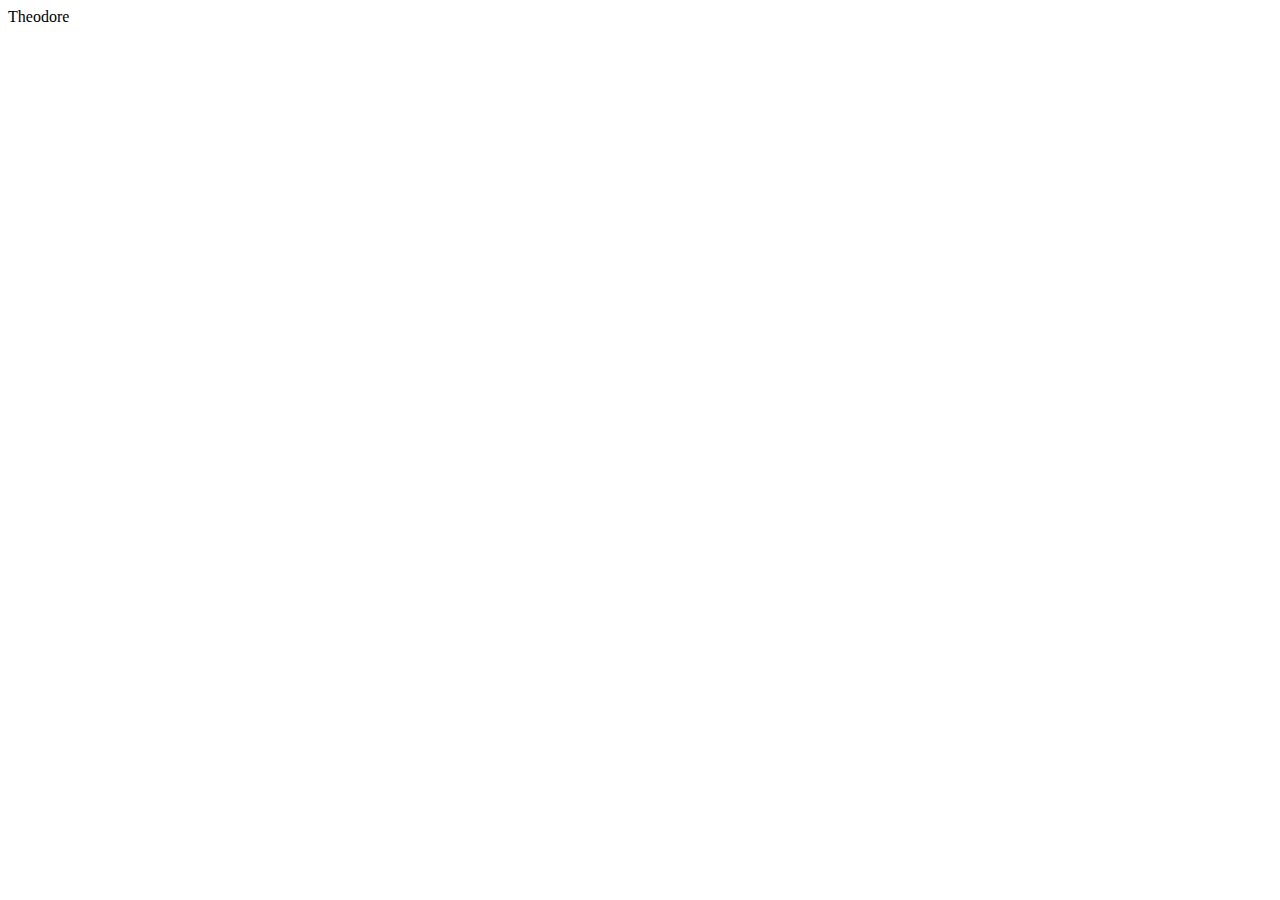
==== index.html @ 4a0b7786 "In-progress" ====
<!DOCTYPE html>
<html lang="en">
<head>
    <meta charset="UTF-8">
    <meta name="viewport" content="width=device-width, initial-scale=1.0">
    <link rel="stylesheet" href="style.css">
    <title>Document</title>
</head>
<body>
    <div>Theodore</div>
</body>
</html>
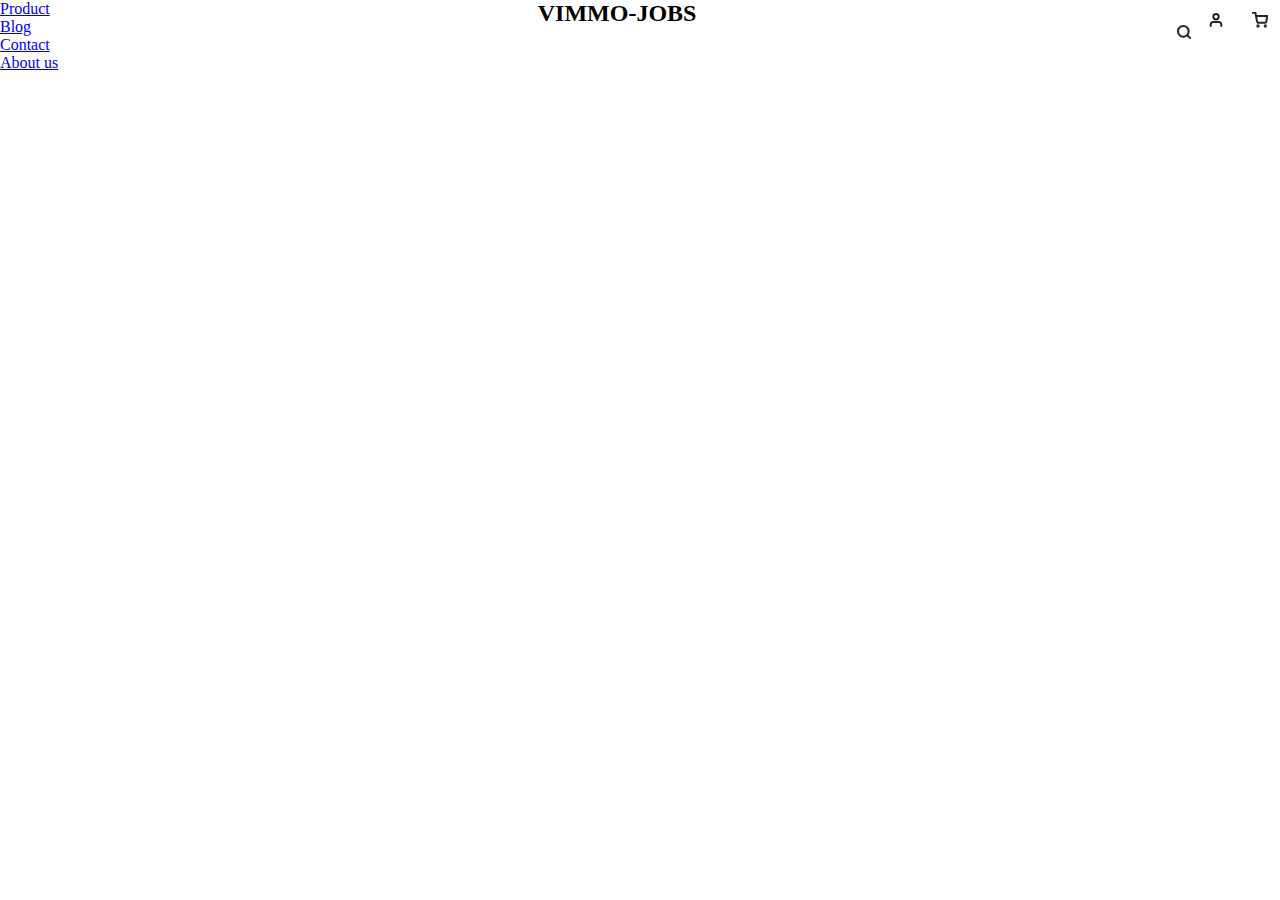
==== commit 604eaf68: "changes" ====
--- a/index.html
+++ b/index.html
@@ -7,6 +7,19 @@
     <title>Document</title>
 </head>
 <body>
-    <div>Theodore</div>
+    <nav>
+        <ul>
+            <li><a href="Product.html">Product</a></li>
+            <li><a href="Blog.html">Blog</a></li>
+            <li><a href="contact.html">Contact</a></li>
+            <li><a href="About us.html">About us</a></li>
+        </ul>
+        <h2>VIMMO-JOBS</h2>
+        <div class="icons">
+            <img src="/assets/MagnifyingGlass.svg" alt="">
+            <img src="/assets/Frame 2.svg" alt="">
+            <img src="/assets/Frame 3.svg" alt="">
+        </div>
+    </nav>
 </body>
 </html>--- a/style.css
+++ b/style.css
@@ -0,0 +1,10 @@
+
+*{
+    margin: 0;
+    padding: 0;
+    
+}
+nav{
+    display:flex;
+    justify-content: space-between;
+}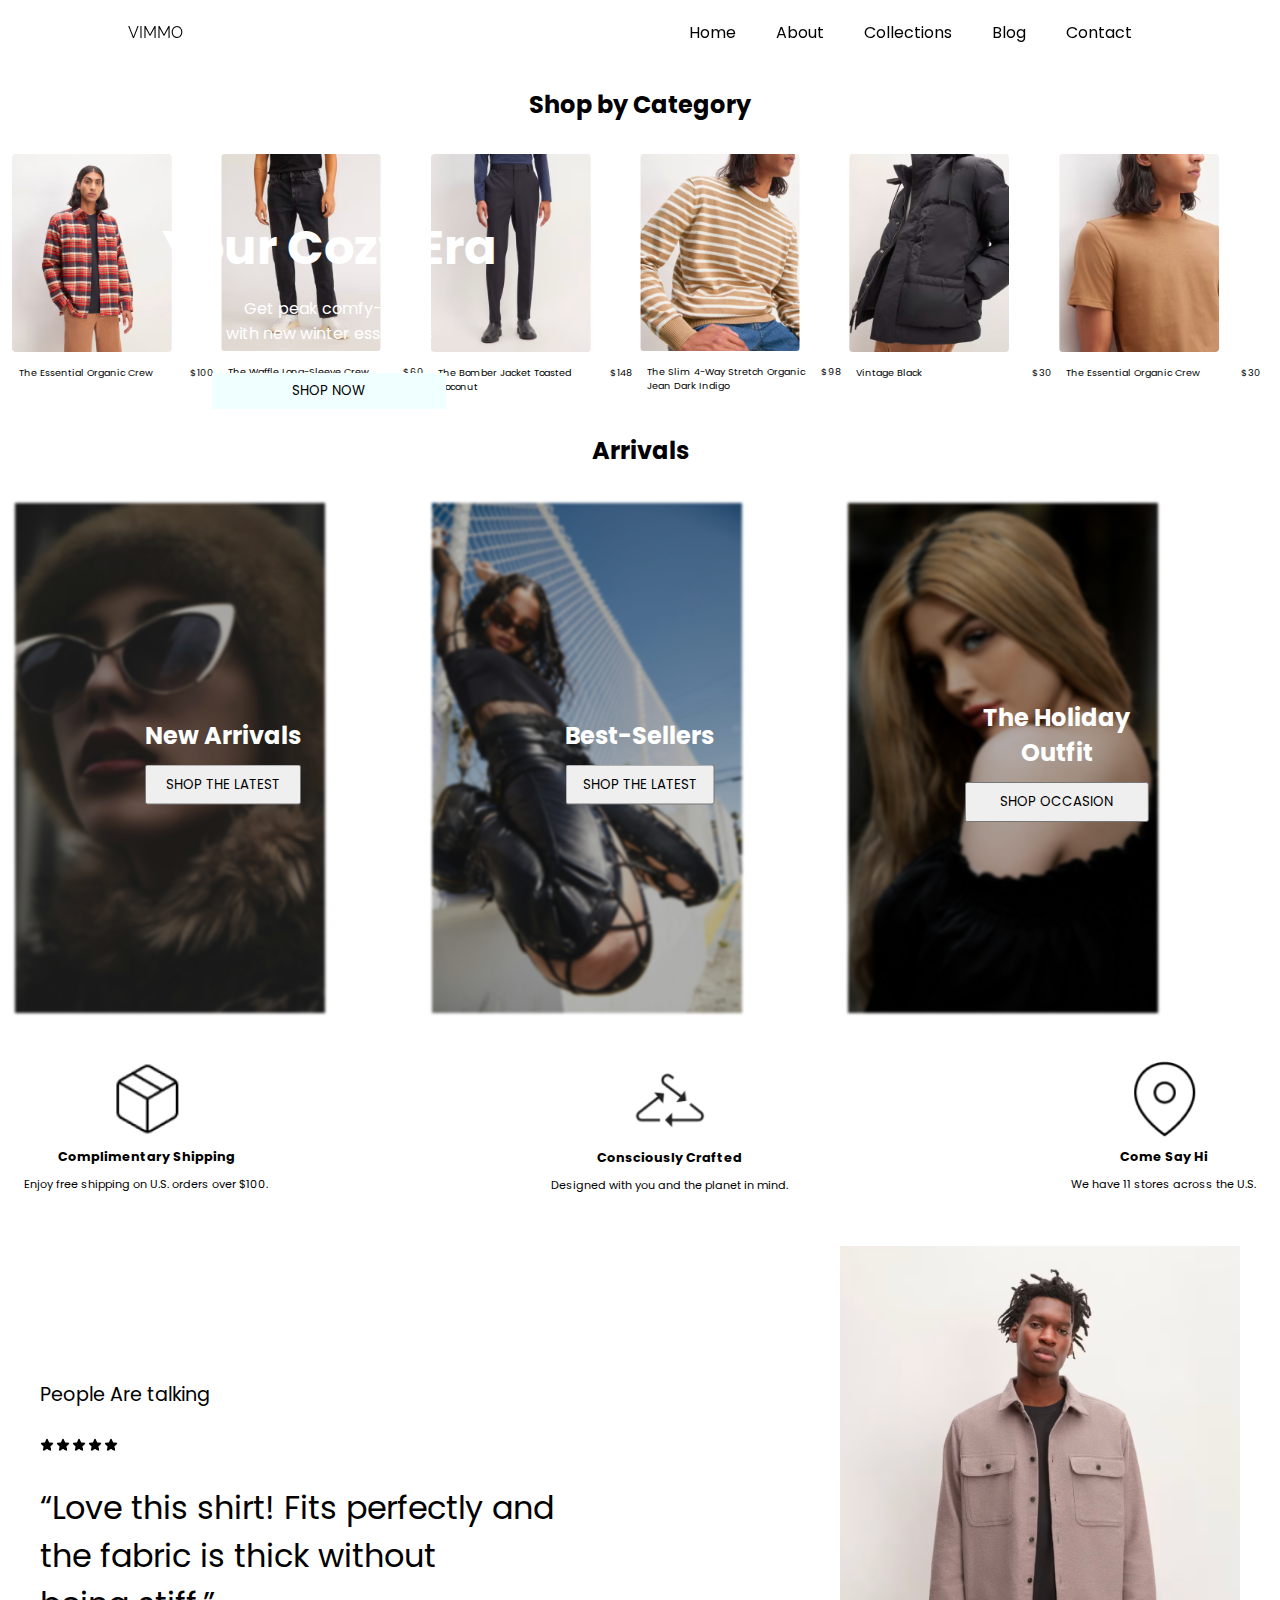
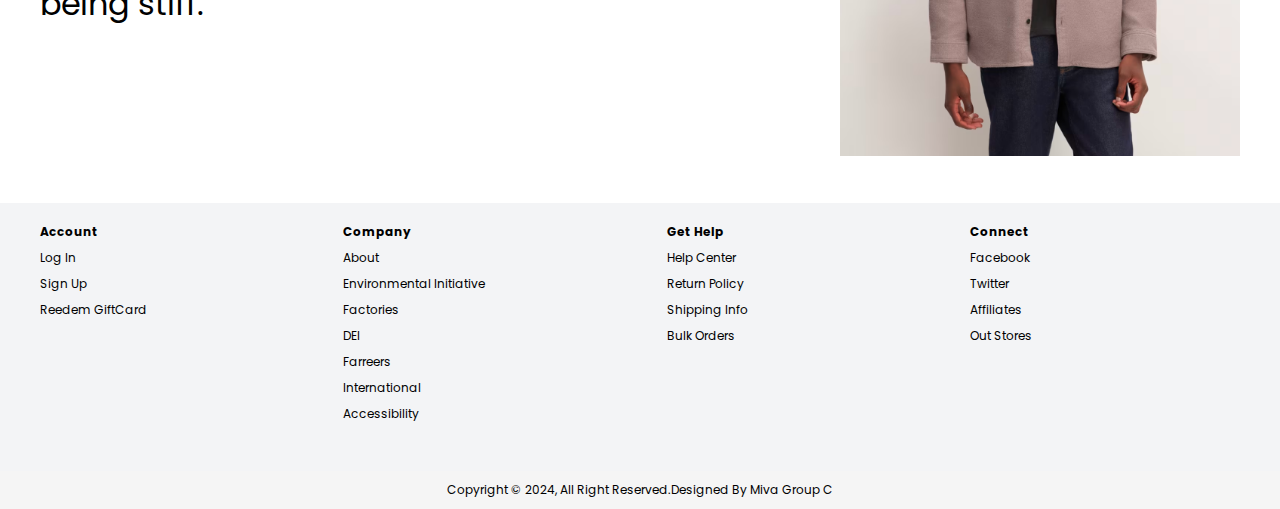
==== commit d1d79d78: "Updated-tasks" ====
--- a/index.html
+++ b/index.html
@@ -1,25 +1,202 @@
 <!DOCTYPE html>
 <html lang="en">
-<head>
-    <meta charset="UTF-8">
-    <meta name="viewport" content="width=device-width, initial-scale=1.0">
-    <link rel="stylesheet" href="style.css">
+  <head>
+    <meta charset="UTF-8" />
+    <meta name="viewport" content="width=device-width, initial-scale=1.0" />
+    <link rel="stylesheet" href="style.css" />
     <title>Document</title>
-</head>
-<body>
-    <nav>
-        <ul>
-            <li><a href="Product.html">Product</a></li>
-            <li><a href="Blog.html">Blog</a></li>
-            <li><a href="contact.html">Contact</a></li>
-            <li><a href="About us.html">About us</a></li>
-        </ul>
-        <h2>VIMMO-JOBS</h2>
-        <div class="icons">
-            <img src="/assets/MagnifyingGlass.svg" alt="">
-            <img src="/assets/Frame 2.svg" alt="">
-            <img src="/assets/Frame 3.svg" alt="">
-        </div>
-    </nav>
-</body>
-</html>+    <script defer src="app.js"></script>
+  </head>
+
+  <body>
+    <header>
+      <a href="/index.html" class="logo">VIMMO</a>
+
+      <ul class="navmenu">
+        <li><a href="#">Home</a></li>
+        <li><a href="#">About</a></li>
+        <li><a href="/product page/product.html">Collections</a></li>
+        <li><a href="#">Blog</a></li>
+        <li><a href="/contact/Contact.html">Contact</a></li>
+      </ul>
+
+      <!-- <div class="nav-icon">
+            <a href="#"><i class='bx bx-search-alt'></i></a>
+            <a href="#"><i class='bx bx-user-circle'></i></a>
+            <a href="#"><i class='bx bx-cart'></i></a>
+    
+            <div class="bx bx-menu" id="menu-icon"></div>
+    
+        </div> -->
+    </header>
+
+    <!-- hero-section  -->
+    <div class="hero-section">
+      <img src="/assets/hero-pics.png" alt="" />
+
+      <div class="hero-article">
+        <h2>Your Cozy Era</h2>
+        <p>Get peak comfy-chic <br />with new winter essentials</p>
+        <button>SHOP NOW</button>
+      </div>
+    </div>
+    <!-- shop_category_section -->
+    <h2 class="shop-category">Shop by Category</h2>
+    <div class="category-a">
+      <div>
+        <img src="/assets/cat1.png" alt="" />
+        <div class="category-txt">
+          <p>The Essential Organic Crew</p>
+          <p>$100</p>
+        </div>
+      </div>
+      <div>
+        <img src="/assets/cat2.png" alt="" />
+        <div class="category-txt">
+          <p>The Waffle Long-Sleeve Crew</p>
+          <p>$60</p>
+        </div>
+      </div>
+      <div>
+        <img src="/assets/cat3.png" alt="" />
+        <div class="category-txt">
+          <p>The Bomber Jacket Toasted Coconut</p>
+          <p>$148</p>
+        </div>
+      </div>
+      <div>
+        <img src="/assets/cat4.png" alt="" />
+        <div class="category-txt">
+          <p>The Slim 4-Way Stretch Organic Jean Dark Indigo</p>
+          <p>$98</p>
+        </div>
+      </div>
+      <div>
+        <img src="/assets/cat5.png" alt="" />
+        <div class="category-txt">
+          <p>Vintage Black</p>
+          <p>$30</p>
+        </div>
+      </div>
+      <div>
+        <img src="/assets/cat6.png" alt="" />
+        <div class="category-txt">
+          <p>The Essential Organic Crew</p>
+          <p>$30</p>
+        </div>
+      </div>
+    </div>
+    <!-- shop-category-scetionB  -->
+    <h2 class="shop-category">Arrivals</h2>
+
+    <div class="category-b">
+      <div>
+        <img src="/assets/CAT1.jpg" alt="" />
+        <div class="arrivals">
+          <h1>New Arrivals</h1>
+          <button>SHOP THE LATEST</button>
+        </div>
+      </div>
+      <div>
+        <img src="/assets/CAT2.jpg" alt="" />
+        <div class="arrivals">
+          <h1>Best-Sellers</h1>
+          <button>SHOP THE LATEST</button>
+        </div>
+      </div>
+      <div>
+        <img src="/assets/CAT3.jpg" alt="" />
+        <div class="arrivals">
+          <h1>The Holiday Outfit</h1>
+          <button>SHOP OCCASION</button>
+        </div>
+      </div>
+    </div>
+    <!-- complimentery_section -->
+    <div class="compliment">
+      <div class="shipping">
+        <img src="/assets/icon1.png" alt="" />
+        <div>
+          <h2>Complimentary Shipping</h2>
+          <p>Enjoy free shipping on U.S. orders over $100.</p>
+        </div>
+      </div>
+      <div class="shipping">
+        <img src="/assets/icon 2.png" alt="" />
+        <div>
+          <h2>Consciously Crafted</h2>
+          <p>Designed with you and the planet in mind.</p>
+        </div>
+      </div>
+      <div class="shipping">
+        <img src="/assets/icon3.png" alt="" />
+        <div>
+          <h2>Come Say Hi</h2>
+          <p>We have 11 stores across the U.S.</p>
+        </div>
+      </div>
+    </div>
+    <!-- People are talking section -->
+    <div class="talking-section">
+      <div class="left-section">
+        <p>People Are talking</p>
+        <img src="/assets/rating.png" alt="" />
+        <p>
+          “Love this shirt! Fits perfectly and <br />
+          the fabric is thick without <br />
+          being stiff.”
+        </p>
+      </div>
+      <div class="right-section">
+        <img id="image" src="/assets/talking.png" alt="" />
+      </div>
+    </div>
+
+    <!-- FOOTER  -->
+    <section class="contact">
+      <div class="footer-info">
+        <div class="first-footer-info">
+          <h4>Account</h4>
+          <p>Log In</p>
+          <p>Sign Up</p>
+          <p>Reedem GiftCard</p>
+
+          <div class="social-icon">
+            <a href="#"><i class="bx bxl-facebook"></i></a>
+            <a href="#"><i class="bx bxl-twitter"></i></a>
+            <a href="#"><i class="bx bxl-instagram"></i></a>
+            <a href="#"><i class="bx bxl-youtube"></i></a>
+            <a href="#"><i class="bx bxl-linkedin"></i></a>
+          </div>
+        </div>
+        <div class="second-info">
+          <h4>Company</h4>
+          <p>About</p>
+          <p>Environmental initiative</p>
+          <p>Factories</p>
+          <p>DEI</p>
+          <p>Farreers</p>
+          <p>international</p>
+          <p>Accessibility</p>
+        </div>
+        <div class="third second-info">
+          <h4>Get Help</h4>
+          <p>Help Center</p>
+          <p>Return Policy</p>
+          <p>Shipping Info</p>
+          <p>Bulk Orders</p>
+        </div>
+        <div class="fouth second-info">
+          <h4>Connect</h4>
+          <p>Facebook</p>
+          <p>Twitter</p>
+          <p>Affiliates</p>
+          <p>Out Stores</p>
+        </div>
+      </div>
+      <div class="copyright">
+        <p>Copyright © 2024, All Right Reserved.Designed by Miva Group C</p>
+      </div>
+    </section>
+  </body>
+</html>
--- a/style.css
+++ b/style.css
@@ -1,10 +1,454 @@
-
-*{
-    margin: 0;
-    padding: 0;
-    
-}
-nav{
-    display:flex;
+@import url('https://fonts.googleapis.com/css2?family=Poppins:ital,wght@0,100;0,200;0,300;0,400;0,500;0,600;0,700;0,800;0,900;1,100;1,200;1,300;1,400;1,500;1,600;1,700;1,800;1,900&display=swap');
+@import url('https://fonts.googleapis.com/css2?family=Raleway:ital,wght@0,100..900;1,100..900&family=Satisfy&display=swap');
+
+
+* {
+  margin: 0;
+  padding: 0;
+  box-sizing: border-box;
+  scroll-behavior: smooth;
+  font-family: 'Poppins';
+  list-style: none;
+  text-decoration: none;
+}
+
+body {
+  max-width: 2560px;
+}
+header {
+  position: fixed;
+  width: 100%;
+  top: 0;
+  right: 0;
+  z-index: 1000;
+  display: flex;
+  align-items: center;
+  justify-content: space-between;
+  padding: 20px 10%;
+}
+.logo {
+  max-width: 120px;
+  color: black;
+ font-family: 'Raleway', sans-serif;
+
+
+}
+.navmenu {
+  display: flex;
+}
+.navmenu a {
+  color: black;
+  font-size: 16px;
+  text-transform: capitalize;
+  padding: 10px 20px;
+  font-weight: 400;
+  transition: all 0.42s ease;
+}
+.navmenu a:hover {
+  color: rgb(255, 0, 0);
+}
+.nav-icon {
+  display: flex;
+  align-items: center;
+}
+.nav-icon i {
+  margin-right: 20px;
+  color: black;
+  font-size: 25px;
+  font-weight: 400;
+  transition: all 0.42s ease;
+}
+.nav-icon i:hover {
+  transform: scale(1.1);
+  color: red;
+}
+#menu-icon {
+  font-size: 35px;
+  color: black;
+  z-index: 10001;
+  cursor: pointer;
+}
+header.sticky {
+  background: white;
+  padding: 20px 10%;
+  box-shadow: 0px 0px 10px rgb(0 0 0 / 10%);
+}
+/* <!-- hero-section  --> */
+.hero-section img {
+  margin-top: 60px;
+  position: relative;
+  width: 100%;
+  object-fit: cover;
+  overflow: hidden;
+  filter: brightness(0.7) blur(1.5px);
+
+  /* opacity: 0.7; */
+}
+
+.hero-article {
+  position: absolute;
+  top: 0;
+  left: 0;
+  transform: translate(150px, 200px);
+  padding: 12px;
+  max-width: 400px;
+  text-align: center;
+}
+.hero-article h2 {
+  font-size: 3rem;
+  color: white;
+}
+.hero-article p {
+  color: white;
+  font-size: 1;
+  margin: 12px;
+}
+.hero-article button {
+  margin: 15px;
+  background-color: azure;
+  width: 70%;
+  border: none;
+  padding: 8px;
+  cursor: pointer;
+}
+.hero-article button:hover {
+  font-weight: 700;
+  padding: 10px;
+  width: 80%;
+  background-color: #fdfceb;
+}
+.shop-category {
+  margin: 20px;
+  text-align: center;
+}
+.category-a {
+  padding: 12px;
+  display: grid;
+  grid-template-columns: repeat(auto-fit, minmax(100px, 1fr));
+  width: 100%;
+}
+
+.category-txt {
+  /* padding: 10px; */
+  display: flex;
+  justify-content: space-between;
+}
+
+.category-txt p {
+  font-size: 0.6em;
+  margin: 7px;
+}
+.category-txt p:hover {
+  font-weight: 700;
+}
+.category-a img {
+  transition: transform 0.3s ease-in-out;
+  width: 160px;
+  border-radius: 4px;
+  /* box-shadow: 0 4px 8px rgba(0, 0, 0, 0.1); */
+}
+.category-a img:hover {
+  transform: scale(1.1);
+}
+.category-a h2 {
+  margin: 7px;
+  text-align: center;
+  font-size: 0.5rem;
+}
+.category-b {
+  padding: 15px;
+  display: grid;
+
+  grid-template-columns: repeat(auto-fit, minmax(150px, 1fr));
+  /* width: 100%; */
+}
+.category-b img {
+  width: 310px;
+  height: 510px;
+  object-fit: cover;
+  transition: all 0.4s;
+  filter: brightness(0.7) blur(1.5px);
+}
+.category-b img:hover {
+  transform: scale(0.9);
+}
+.category-b div {
+  position: relative;
+}
+.arrivals h1 {
+  color: white;
+  font-size: 1.5rem;
+}
+.arrivals button {
+  width: 100%;
+  margin-top: 12px;
+  padding: 8px;
+}
+.arrivals button:hover {
+  background-color: #f8f5e6;
+  border-radius: 10px;
+}
+.category-b .arrivals {
+  position: absolute;
+  top: 50%;
+  left: 50%;
+  transform: translate(-50%, -50%);
+  padding: 12px;
+  max-width: 500px;
+  text-align: center;
+}
+@media screen and (width: 1440px) {
+  .category-b .arrivals {
+    transform: translate(-100%, -50%);
+  }
+}
+.compliment {
+  display: flex;
+  margin: 12px;
+  padding: 12px;
+  align-items: center;
+  justify-content: space-between;
+}
+.shipping {
+  display: flex;
+  flex-direction: column;
+  align-items: center;
+}
+.shipping div {
+  text-align: center;
+}
+.shipping img {
+  width: 80px;
+  /* margin: 12px; */
+}
+.shipping h2 {
+  font-size: 0.8rem;
+  margin: 10px;
+}
+.shipping p {
+  font-size: 0.7rem;
+}
+/* TALKING SECTION  */
+
+.talking-section {
+  padding: 20px;
+  margin: 20px;
+  display: flex;
+  align-items: center;
+  justify-content: space-between;
+}
+.right-section img {
+  width: 400px;
+  height: 510px;
+  object-fit: cover;
+}
+.left-section p {
+  font-size: 1.2rem;
+  margin: 25px 0px;
+}
+.left-section p:nth-of-type(2) {
+  font-size: 2rem;
+}
+/* footer */
+.contact {
+  background-color: #f3f4f6;
+}
+.footer-info {
+  margin: 20px;
+  padding: 20px;
+  display: grid;
+  grid-template-columns: repeat(auto-fit, minmax(180px, auto));
+  gap: 3rem;
+}
+.first-footer-info a {
+  width: 140px;
+  height: auto;
+}
+.footer-info h4 {
+  color: black;
+  font-size: 14px;
+  text-transform: capitalize;
+  margin-bottom: 10px;
+}
+.footer-info p {
+  color: black;
+  font-size: 14px;
+  font-weight: 400;
+  text-transform: capitalize;
+  line-height: 1.5;
+  margin-bottom: 10px;
+  cursor: pointer;
+  transition: all 0.42s;
+}
+.footer-info p:hover {
+  color: red;
+}
+.social-icon i {
+  color: black;
+  margin-right: 1px;
+  font-size: 18px;
+  transition: all 0.42s;
+}
+.social-icon i:hover {
+  transform: scale(1.3);
+}
+.copyright {
+  background-color: whitesmoke;
+  text-align: center;
+  padding: 20px;
+}
+.copyright p {
+  text-transform: capitalize;
+}
+/* MEDIA QUERY  */
+@media screen and (max-width: 480px) {
+  header {
+    padding: 10px;
+    position: fixed;
+    width: 100%;
+    top: 0;
+    right: 0;
+    z-index: 1000;
+    display: flex;
+    align-items: center;
     justify-content: space-between;
-}+    padding: 20px 10%;
+  }
+
+  .logo {
+    max-width: 100px;
+  }
+
+  .navmenu {
+    display: flex;
+  }
+
+  .navmenu a {
+    color: black;
+    font-size: 8px;
+    text-transform: capitalize;
+    padding: 8px;
+    font-weight: 400;
+    transition: all 0.42s ease;
+  }
+
+  .hero-article {
+    top: -25px;
+    left: 0px;
+    transform: translate(50px, 100px);
+  }
+
+  .hero-article h2 {
+    font-size: 1.5rem;
+  }
+
+  .hero-article p {
+    font-size: 0.7rem;
+    margin: 10px;
+  }
+
+  .hero-article button {
+    margin: 10px;
+    width: 50%;
+    padding: 3px;
+  }
+.category-a div{
+  margin: 5px;
+}
+  .category-a img {
+    width: 100%;
+  }
+
+.category-txt{
+  justify-content: none;
+}
+
+  .category-b img {
+    padding: 10px;
+    width: 310px;
+    height: 410px;
+    object-fit: cover;
+    transition: all 0.4s;
+  }
+  .category-b .arrivals {
+    position: absolute;
+    top: 50%;
+    left: 50%;
+    transform: translate(-50%, -50%);
+    padding: 12px;
+    max-width: 500px;
+    text-align: center;
+  }
+
+  .arrivals h1 {
+    font-size: 1.2rem;
+  }
+
+  .arrivals button {
+    margin-top: 5px;
+    padding: 4px;
+  }
+
+  .shipping img {
+    width: 30px;
+  }
+
+  .shipping h2 {
+    font-size: 0.5rem;
+    margin: 6px;
+  }
+
+  .shipping p {
+    font-size: 0.5rem;
+  }
+
+  .talking-section {
+    flex-direction: column;
+    align-items: flex-start;
+  }
+
+  .right-section img {
+    width: 100%;
+    height: 100%;
+  }
+
+  .left-section p {
+    font-size: .8rem;
+    margin: 15px 0px;
+  }
+
+  .left-section p:nth-of-type(2) {
+    font-size: 1.3rem;
+  }
+}
+
+.footer-info {
+  grid-template-columns: repeat(auto-fit, minmax(120px, auto));
+  gap: 2rem;
+}
+
+.first-footer-info a {
+  width: 100px;
+}
+
+.footer-info h4 {
+  font-size: 12px;
+  margin-bottom: 8px;
+}
+
+.footer-info p {
+  font-size: 12px;
+  margin-bottom: 8px;
+}
+
+.social-icon i {
+  font-size: 16px;
+}
+
+.copyright {
+  padding: 10px;
+}
+
+.copyright p {
+  font-size: 12px;
+}
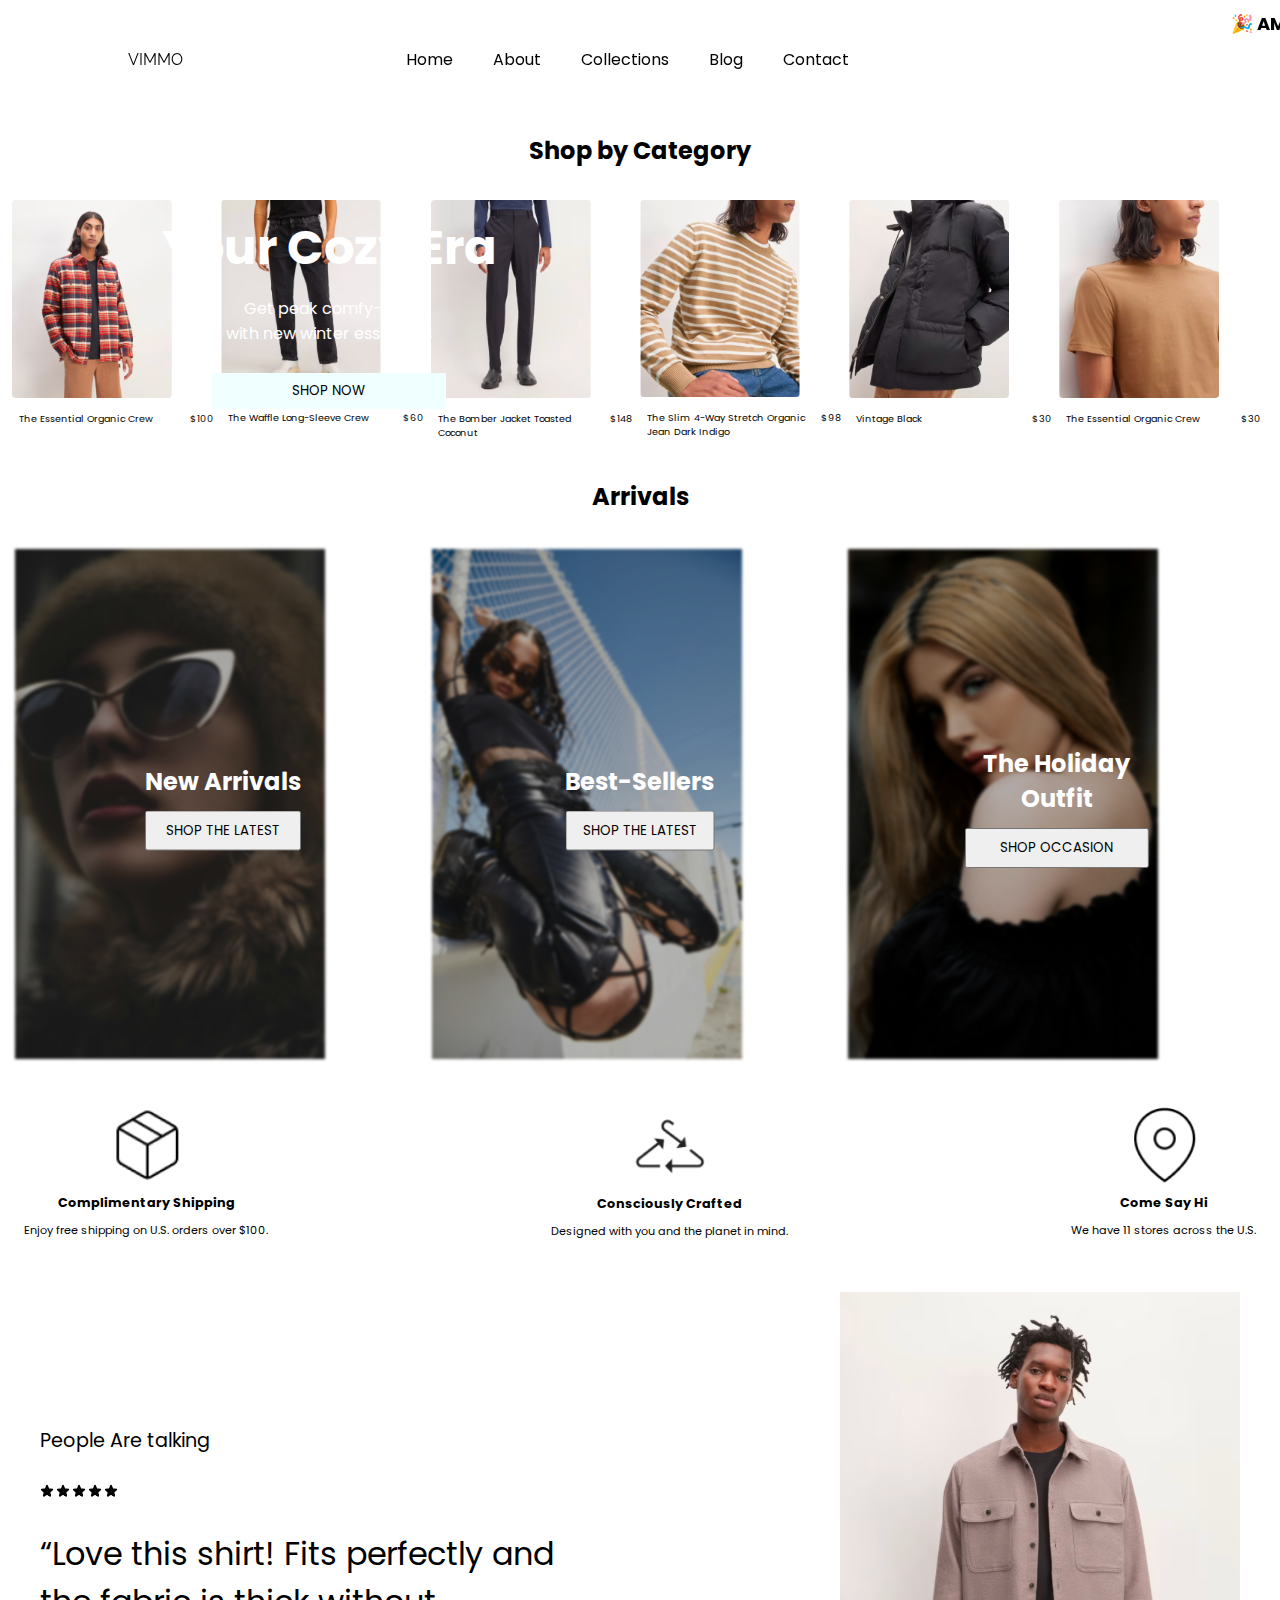
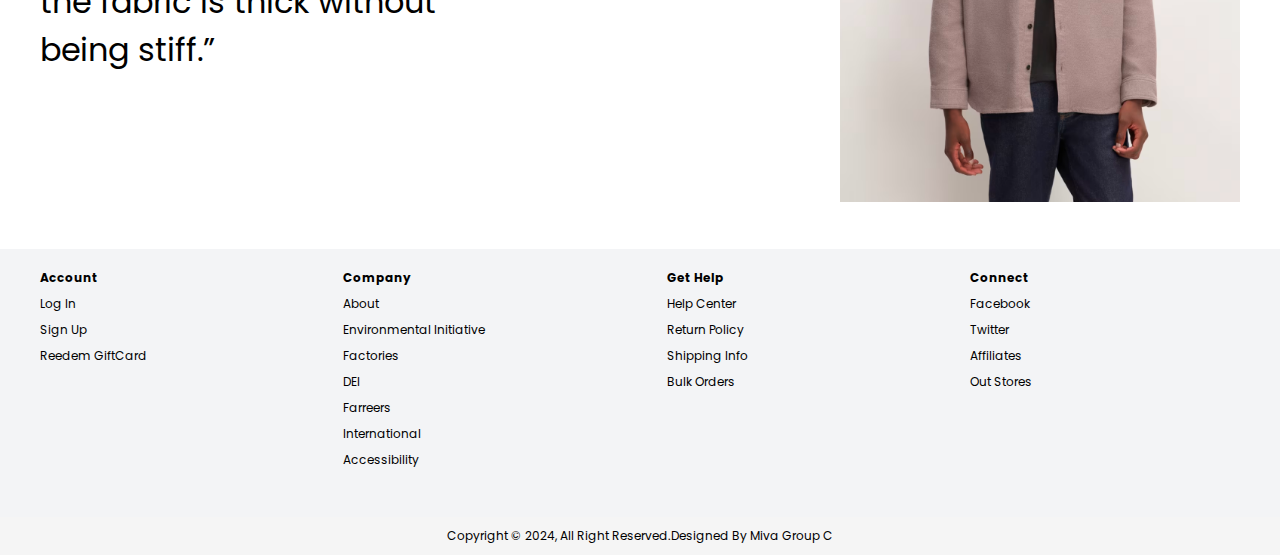
==== commit ff15c964: "UPDATED_VERSION" ====
--- a/index.html
+++ b/index.html
@@ -9,35 +9,41 @@
   </head>
 
   <body>
+    <div class="announcement-bar">
+      <marquee behavior="scroll" direction="left" scrollamount="5">
+        🎉 AMAZING OFFER! 🎉 Enjoy a 100% discount on all our products! Shop now and pay absolutely nothing! Limited time
+        offer!
+      </marquee>
+    </div>
     <header>
       <a href="/index.html" class="logo">VIMMO</a>
 
       <ul class="navmenu">
-        <li><a href="#">Home</a></li>
-        <li><a href="#">About</a></li>
+        <li><a href="/index.html">Home</a></li>
+        <li><a href="/About/about.html">About</a></li>
         <li><a href="/product page/product.html">Collections</a></li>
-        <li><a href="#">Blog</a></li>
+        <li><a href="/Blog page/blog.html">Blog</a></li>
         <li><a href="/contact/Contact.html">Contact</a></li>
       </ul>
 
-      <!-- <div class="nav-icon">
+      <div class="nav-icon">
             <a href="#"><i class='bx bx-search-alt'></i></a>
             <a href="#"><i class='bx bx-user-circle'></i></a>
             <a href="#"><i class='bx bx-cart'></i></a>
     
-            <div class="bx bx-menu" id="menu-icon"></div>
+          <i class="fa-solid fa-bars" id="menu-icon"></i>
     
-        </div> -->
+        </div>
     </header>
 
     <!-- hero-section  -->
     <div class="hero-section">
-      <img src="/assets/hero-pics.png" alt="" />
+      <img src="/assets/hero-pics.png" alt="" data-src="/assets/hero-pics.png" class="lazy-image"  />
 
       <div class="hero-article">
         <h2>Your Cozy Era</h2>
         <p>Get peak comfy-chic <br />with new winter essentials</p>
-        <button>SHOP NOW</button>
+        <button onclick="window.location.href='/product page/product.html'">SHOP NOW</button>
       </div>
     </div>
     <!-- shop_category_section -->
@@ -58,7 +64,7 @@
         </div>
       </div>
       <div>
-        <img src="/assets/cat3.png" alt="" />
+        <img src="/assets/cat3.png" alt=""  />
         <div class="category-txt">
           <p>The Bomber Jacket Toasted Coconut</p>
           <p>$148</p>
@@ -91,24 +97,24 @@
 
     <div class="category-b">
       <div>
-        <img src="/assets/CAT1.jpg" alt="" />
+        <img src="/assets/CAT1.jpg" alt="" data-src="/assets/CAT1.jpg" class="lazy-image"/>
         <div class="arrivals">
           <h1>New Arrivals</h1>
-          <button>SHOP THE LATEST</button>
-        </div>
-      </div>
-      <div>
-        <img src="/assets/CAT2.jpg" alt="" />
+          <button onclick="window.location.href='/product page/product.html'">SHOP THE LATEST</button>
+        </div>
+      </div>
+      <div>
+        <img src="/assets/CAT2.jpg" alt="" data-src="/assets/CAT2.jpg" class="lazy-image"/>
         <div class="arrivals">
           <h1>Best-Sellers</h1>
-          <button>SHOP THE LATEST</button>
-        </div>
-      </div>
-      <div>
-        <img src="/assets/CAT3.jpg" alt="" />
-        <div class="arrivals">
+          <button onclick="window.location.href='/product page/product.html'">SHOP THE LATEST</button>
+        </div>
+      </div>
+      <div>
+        <img src="/assets/CAT3.jpg" alt=""  data-src="/assets/CAT3.jpg" class="lazy-image" />
+        <div class="arrivals" >
           <h1>The Holiday Outfit</h1>
-          <button>SHOP OCCASION</button>
+          <button onclick="window.location.href='/product page/product.html'">SHOP OCCASION</button>
         </div>
       </div>
     </div>
--- a/style.css
+++ b/style.css
@@ -1,6 +1,5 @@
 @import url('https://fonts.googleapis.com/css2?family=Poppins:ital,wght@0,100;0,200;0,300;0,400;0,500;0,600;0,700;0,800;0,900;1,100;1,200;1,300;1,400;1,500;1,600;1,700;1,800;1,900&display=swap');
 @import url('https://fonts.googleapis.com/css2?family=Raleway:ital,wght@0,100..900;1,100..900&family=Satisfy&display=swap');
-
 
 * {
   margin: 0;
@@ -15,10 +14,24 @@
 body {
   max-width: 2560px;
 }
+.announcement-bar {
+  /* background-color: #ff0000; */
+  color: #000;
+  padding: 10px 0;
+  font-weight: bold;
+  margin-bottom: 12px;
+  font-weight: bold;
+  width: 100%;
+  z-index: 1001;
+}
+marquee {
+  font-size: 18px;
+}
+
 header {
   position: fixed;
   width: 100%;
-  top: 0;
+  top: 20px;
   right: 0;
   z-index: 1000;
   display: flex;
@@ -27,11 +40,9 @@
   padding: 20px 10%;
 }
 .logo {
-  max-width: 120px;
-  color: black;
- font-family: 'Raleway', sans-serif;
-
-
+  max-width: 80px;
+  color: black;
+  font-family: 'Raleway', sans-serif;
 }
 .navmenu {
   display: flex;
@@ -75,7 +86,7 @@
 }
 /* <!-- hero-section  --> */
 .hero-section img {
-  margin-top: 60px;
+  margin-top: 40px;
   position: relative;
   width: 100%;
   object-fit: cover;
@@ -352,16 +363,16 @@
     width: 50%;
     padding: 3px;
   }
-.category-a div{
-  margin: 5px;
-}
+  .category-a div {
+    margin: 5px;
+  }
   .category-a img {
     width: 100%;
   }
 
-.category-txt{
-  justify-content: none;
-}
+  .category-txt {
+    justify-content: none;
+  }
 
   .category-b img {
     padding: 10px;
@@ -413,7 +424,7 @@
   }
 
   .left-section p {
-    font-size: .8rem;
+    font-size: 0.8rem;
     margin: 15px 0px;
   }
 
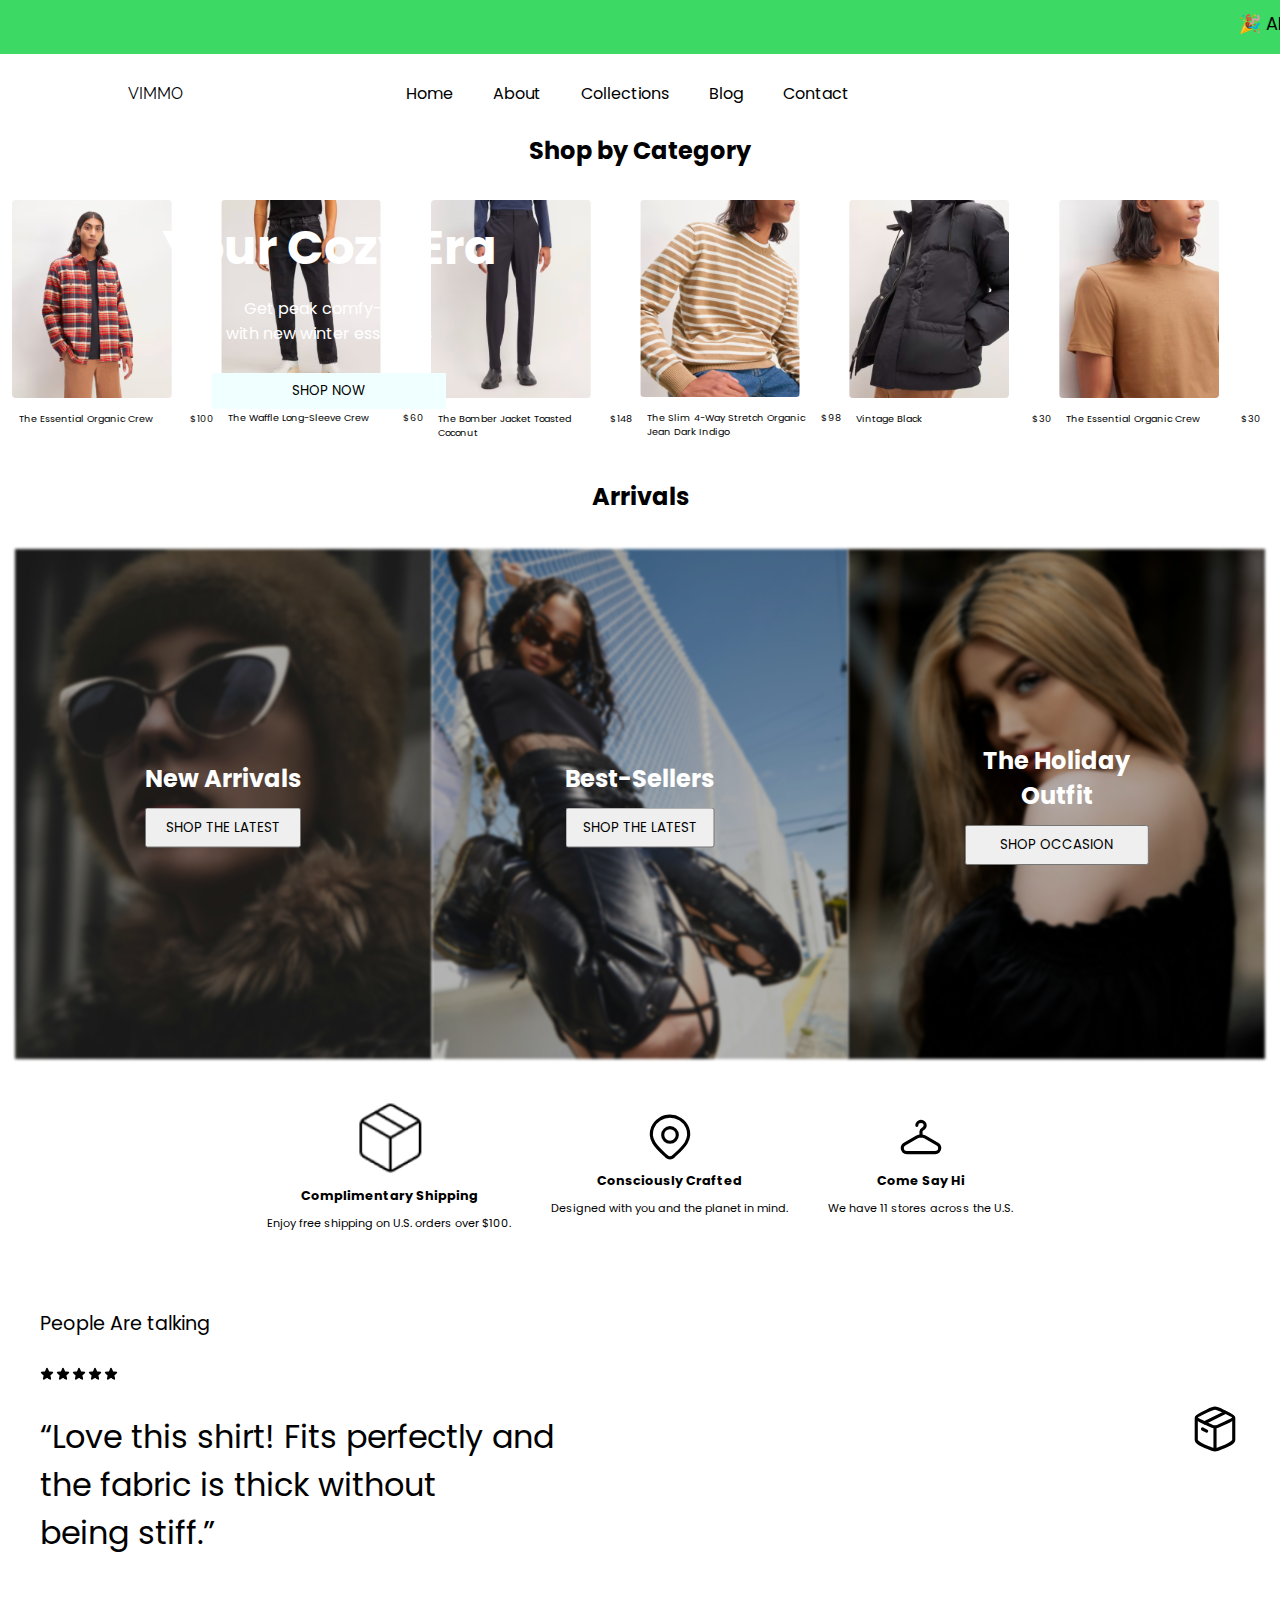
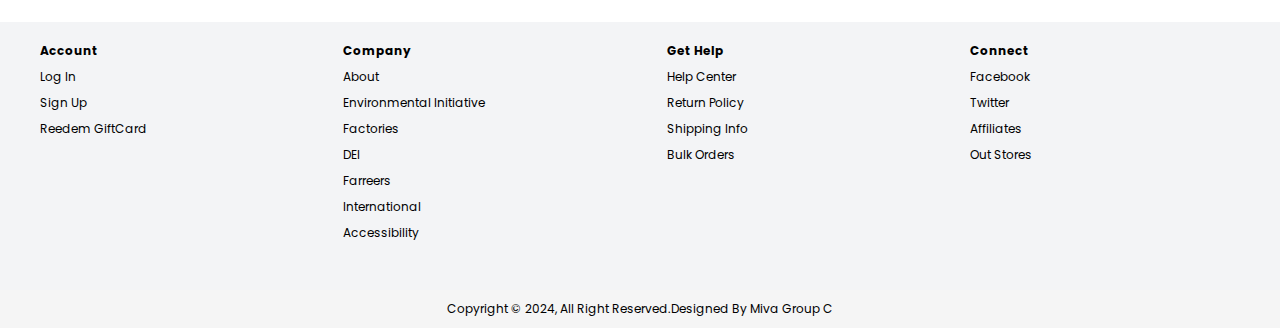
==== commit 221cf3f5: "Fixed the Marquee. Positioned Complimentary and Arrival section." ====
--- a/index.html
+++ b/index.html
@@ -128,14 +128,19 @@
         </div>
       </div>
       <div class="shipping">
-        <img src="/assets/icon 2.png" alt="" />
+        <svg xmlns="http://www.w3.org/2000/svg" viewBox="0 0 24 24" width="50" height="50" color="#000000" fill="none">
+          <path d="M13.6177 21.367C13.1841 21.773 12.6044 22 12.0011 22C11.3978 22 10.8182 21.773 10.3845 21.367C6.41302 17.626 1.09076 13.4469 3.68627 7.37966C5.08963 4.09916 8.45834 2 12.0011 2C15.5439 2 18.9126 4.09916 20.316 7.37966C22.9082 13.4393 17.599 17.6389 13.6177 21.367Z" stroke="currentColor" stroke-width="1.5" />
+          <path d="M15.5 11C15.5 12.933 13.933 14.5 12 14.5C10.067 14.5 8.5 12.933 8.5 11C8.5 9.067 10.067 7.5 12 7.5C13.933 7.5 15.5 9.067 15.5 11Z" stroke="currentColor" stroke-width="1.5" />
+      </svg>
         <div>
           <h2>Consciously Crafted</h2>
           <p>Designed with you and the planet in mind.</p>
         </div>
       </div>
-      <div class="shipping">
-        <img src="/assets/icon3.png" alt="" />
+      <div class="shipping"><svg xmlns="http://www.w3.org/2000/svg" viewBox="0 0 24 24" width="50" height="50" color="#000000" fill="none">
+        <path d="M4.12572 15.3668L10.1284 11.9903C10.7234 11.6556 11.3252 11.5 12 11.5C12.6748 11.5 13.2766 11.6556 13.8716 11.9903L19.8743 15.3668C20.5697 15.7579 21 16.4937 21 17.2916C21 18.5113 20.0113 19.5 18.7916 19.5H5.20841C3.98874 19.5 3 18.5113 3 17.2916C3 16.4937 3.43034 15.7579 4.12572 15.3668Z" stroke="currentColor" stroke-width="1.5" stroke-linecap="round" stroke-linejoin="round" />
+        <path d="M10 6.40476C10 5.35279 10.8954 4.5 12 4.5C13.1046 4.5 14 5.35279 14 6.40476C14 7.12453 13.5808 7.75106 12.9623 8.07498C12.473 8.33119 12 8.75724 12 9.30952V11.5" stroke="currentColor" stroke-width="1.5" stroke-linecap="round" />
+    </svg>
         <div>
           <h2>Come Say Hi</h2>
           <p>We have 11 stores across the U.S.</p>
@@ -154,7 +159,12 @@
         </p>
       </div>
       <div class="right-section">
-        <img id="image" src="/assets/talking.png" alt="" />
+        <svg xmlns="http://www.w3.org/2000/svg" viewBox="0 0 24 24" width="50" height="50" color="#000000" fill="none">
+          <path d="M12 22C11.1818 22 10.4002 21.6698 8.83693 21.0095C4.94564 19.3657 3 18.5438 3 17.1613C3 16.7742 3 10.0645 3 7M12 22C12.8182 22 13.5998 21.6698 15.1631 21.0095C19.0544 19.3657 21 18.5438 21 17.1613V7M12 22L12 11.3548" stroke="currentColor" stroke-width="1.5" stroke-linecap="round" stroke-linejoin="round" />
+          <path d="M8.32592 9.69138L5.40472 8.27785C3.80157 7.5021 3 7.11423 3 6.5C3 5.88577 3.80157 5.4979 5.40472 4.72215L8.32592 3.30862C10.1288 2.43621 11.0303 2 12 2C12.9697 2 13.8712 2.4362 15.6741 3.30862L18.5953 4.72215C20.1984 5.4979 21 5.88577 21 6.5C21 7.11423 20.1984 7.5021 18.5953 8.27785L15.6741 9.69138C13.8712 10.5638 12.9697 11 12 11C11.0303 11 10.1288 10.5638 8.32592 9.69138Z" stroke="currentColor" stroke-width="1.5" stroke-linecap="round" stroke-linejoin="round" />
+          <path d="M6 12L8 13" stroke="currentColor" stroke-width="1.5" stroke-linecap="round" stroke-linejoin="round" />
+          <path d="M17 4L7 9" stroke="currentColor" stroke-width="1.5" stroke-linecap="round" stroke-linejoin="round" />
+      </svg>
       </div>
     </div>
 
--- a/style.css
+++ b/style.css
@@ -15,14 +15,16 @@
   max-width: 2560px;
 }
 .announcement-bar {
-  /* background-color: #ff0000; */
+  background-color: #3cd964;
   color: #000;
   padding: 10px 0;
   font-weight: bold;
   margin-bottom: 12px;
-  font-weight: bold;
+  font-weight: normal;
   width: 100%;
   z-index: 1001;
+  position: sticky;
+  top: 0;
 }
 marquee {
   font-size: 18px;
@@ -31,13 +33,14 @@
 header {
   position: fixed;
   width: 100%;
-  top: 20px;
+  top: 54px;
   right: 0;
   z-index: 1000;
   display: flex;
   align-items: center;
   justify-content: space-between;
   padding: 20px 10%;
+  background-color: #fff;
 }
 .logo {
   max-width: 80px;
@@ -174,7 +177,8 @@
   /* width: 100%; */
 }
 .category-b img {
-  width: 310px;
+  margin: auto;
+  width: 100%;
   height: 510px;
   object-fit: cover;
   transition: all 0.4s;
@@ -184,6 +188,8 @@
   transform: scale(0.9);
 }
 .category-b div {
+  display: flex;
+  flex-direction: column;
   position: relative;
 }
 .arrivals h1 {
@@ -218,7 +224,8 @@
   margin: 12px;
   padding: 12px;
   align-items: center;
-  justify-content: space-between;
+  justify-content: center;
+  gap: 40px;
 }
 .shipping {
   display: flex;
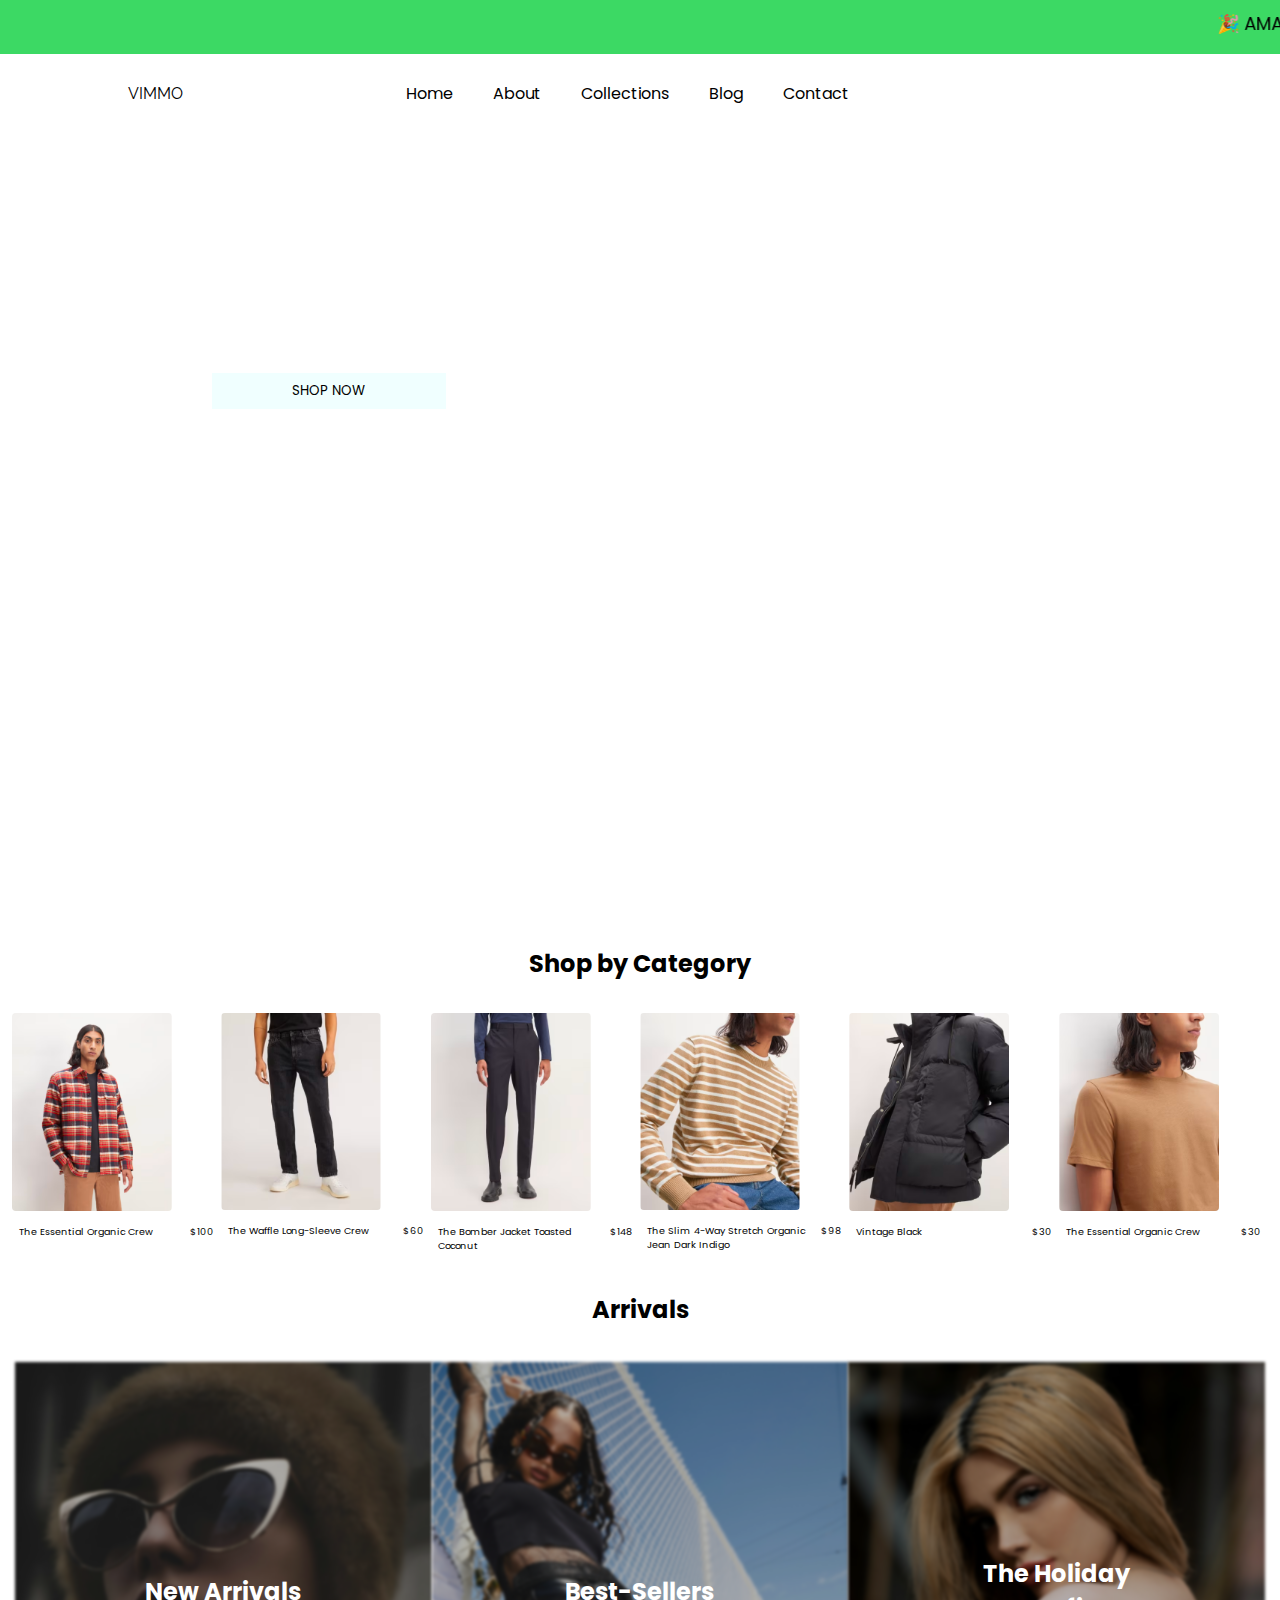
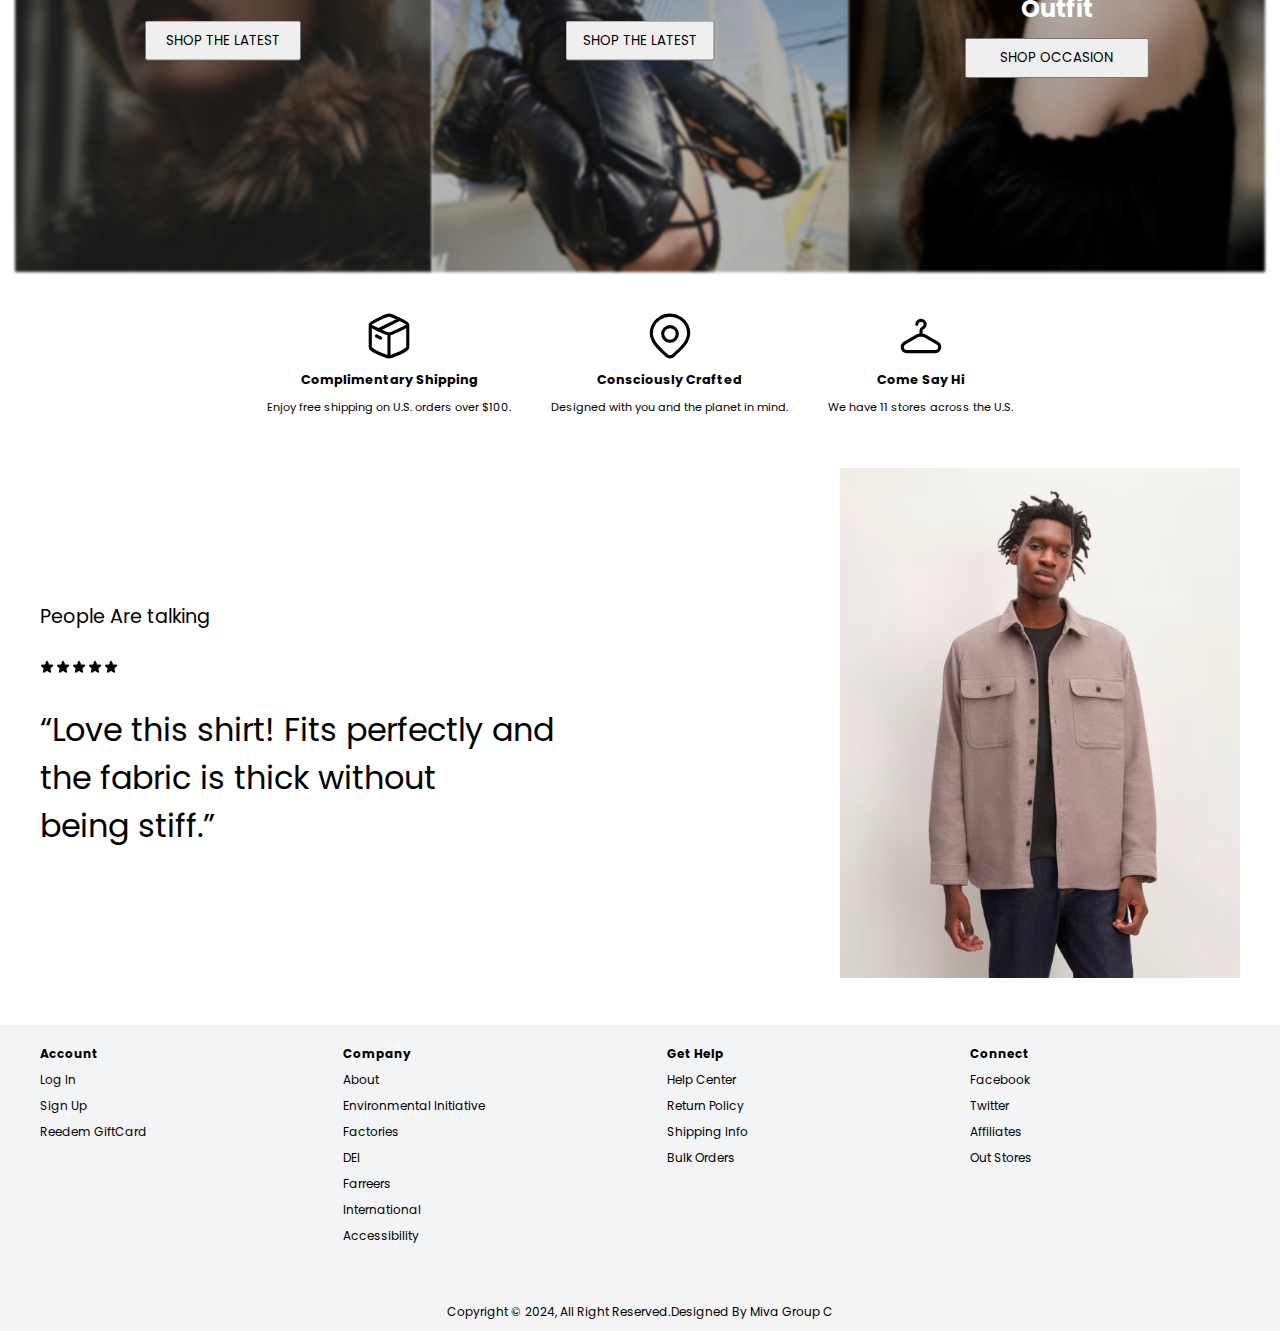
==== commit f2b73c41: "Fixed found errors on PATS section." ====
--- a/index.html
+++ b/index.html
@@ -121,7 +121,12 @@
     <!-- complimentery_section -->
     <div class="compliment">
       <div class="shipping">
-        <img src="/assets/icon1.png" alt="" />
+        <svg xmlns="http://www.w3.org/2000/svg" viewBox="0 0 24 24" width="50" height="50" color="#000000" fill="none">
+          <path d="M12 22C11.1818 22 10.4002 21.6698 8.83693 21.0095C4.94564 19.3657 3 18.5438 3 17.1613C3 16.7742 3 10.0645 3 7M12 22C12.8182 22 13.5998 21.6698 15.1631 21.0095C19.0544 19.3657 21 18.5438 21 17.1613V7M12 22L12 11.3548" stroke="currentColor" stroke-width="1.5" stroke-linecap="round" stroke-linejoin="round" />
+          <path d="M8.32592 9.69138L5.40472 8.27785C3.80157 7.5021 3 7.11423 3 6.5C3 5.88577 3.80157 5.4979 5.40472 4.72215L8.32592 3.30862C10.1288 2.43621 11.0303 2 12 2C12.9697 2 13.8712 2.4362 15.6741 3.30862L18.5953 4.72215C20.1984 5.4979 21 5.88577 21 6.5C21 7.11423 20.1984 7.5021 18.5953 8.27785L15.6741 9.69138C13.8712 10.5638 12.9697 11 12 11C11.0303 11 10.1288 10.5638 8.32592 9.69138Z" stroke="currentColor" stroke-width="1.5" stroke-linecap="round" stroke-linejoin="round" />
+          <path d="M6 12L8 13" stroke="currentColor" stroke-width="1.5" stroke-linecap="round" stroke-linejoin="round" />
+          <path d="M17 4L7 9" stroke="currentColor" stroke-width="1.5" stroke-linecap="round" stroke-linejoin="round" />
+      </svg>
         <div>
           <h2>Complimentary Shipping</h2>
           <p>Enjoy free shipping on U.S. orders over $100.</p>
@@ -159,12 +164,7 @@
         </p>
       </div>
       <div class="right-section">
-        <svg xmlns="http://www.w3.org/2000/svg" viewBox="0 0 24 24" width="50" height="50" color="#000000" fill="none">
-          <path d="M12 22C11.1818 22 10.4002 21.6698 8.83693 21.0095C4.94564 19.3657 3 18.5438 3 17.1613C3 16.7742 3 10.0645 3 7M12 22C12.8182 22 13.5998 21.6698 15.1631 21.0095C19.0544 19.3657 21 18.5438 21 17.1613V7M12 22L12 11.3548" stroke="currentColor" stroke-width="1.5" stroke-linecap="round" stroke-linejoin="round" />
-          <path d="M8.32592 9.69138L5.40472 8.27785C3.80157 7.5021 3 7.11423 3 6.5C3 5.88577 3.80157 5.4979 5.40472 4.72215L8.32592 3.30862C10.1288 2.43621 11.0303 2 12 2C12.9697 2 13.8712 2.4362 15.6741 3.30862L18.5953 4.72215C20.1984 5.4979 21 5.88577 21 6.5C21 7.11423 20.1984 7.5021 18.5953 8.27785L15.6741 9.69138C13.8712 10.5638 12.9697 11 12 11C11.0303 11 10.1288 10.5638 8.32592 9.69138Z" stroke="currentColor" stroke-width="1.5" stroke-linecap="round" stroke-linejoin="round" />
-          <path d="M6 12L8 13" stroke="currentColor" stroke-width="1.5" stroke-linecap="round" stroke-linejoin="round" />
-          <path d="M17 4L7 9" stroke="currentColor" stroke-width="1.5" stroke-linecap="round" stroke-linejoin="round" />
-      </svg>
+        <img id="image" src="/assets/talking.png" alt="" />
       </div>
     </div>
 
--- a/style.css
+++ b/style.css
@@ -88,13 +88,18 @@
   box-shadow: 0px 0px 10px rgb(0 0 0 / 10%);
 }
 /* <!-- hero-section  --> */
+.hero-section {
+  height: calc(100vh - 40px);
+  overflow: hidden;
+}
+
 .hero-section img {
   margin-top: 40px;
   position: relative;
   width: 100%;
   object-fit: cover;
   overflow: hidden;
-  filter: brightness(0.7) blur(1.5px);
+  /* filter: brightness(0.7) blur(1.5px);xs */
 
   /* opacity: 0.7; */
 }
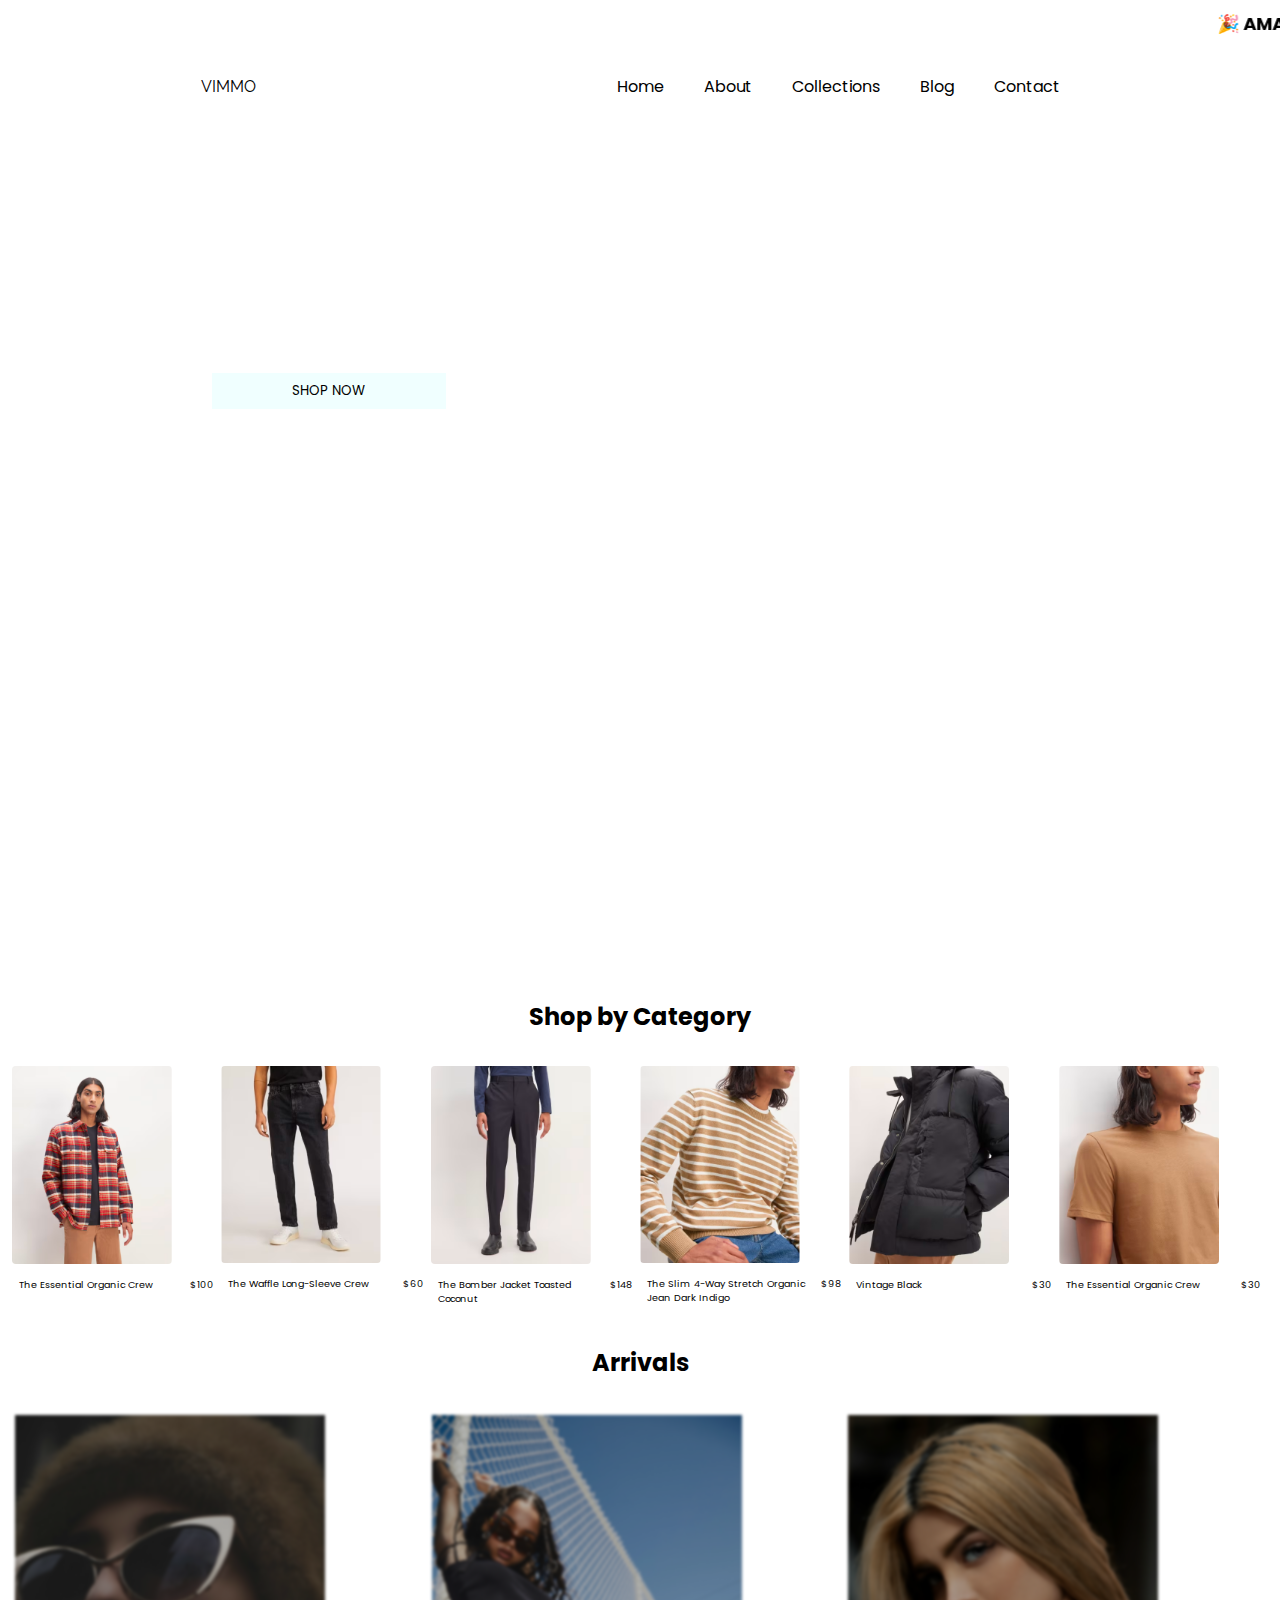
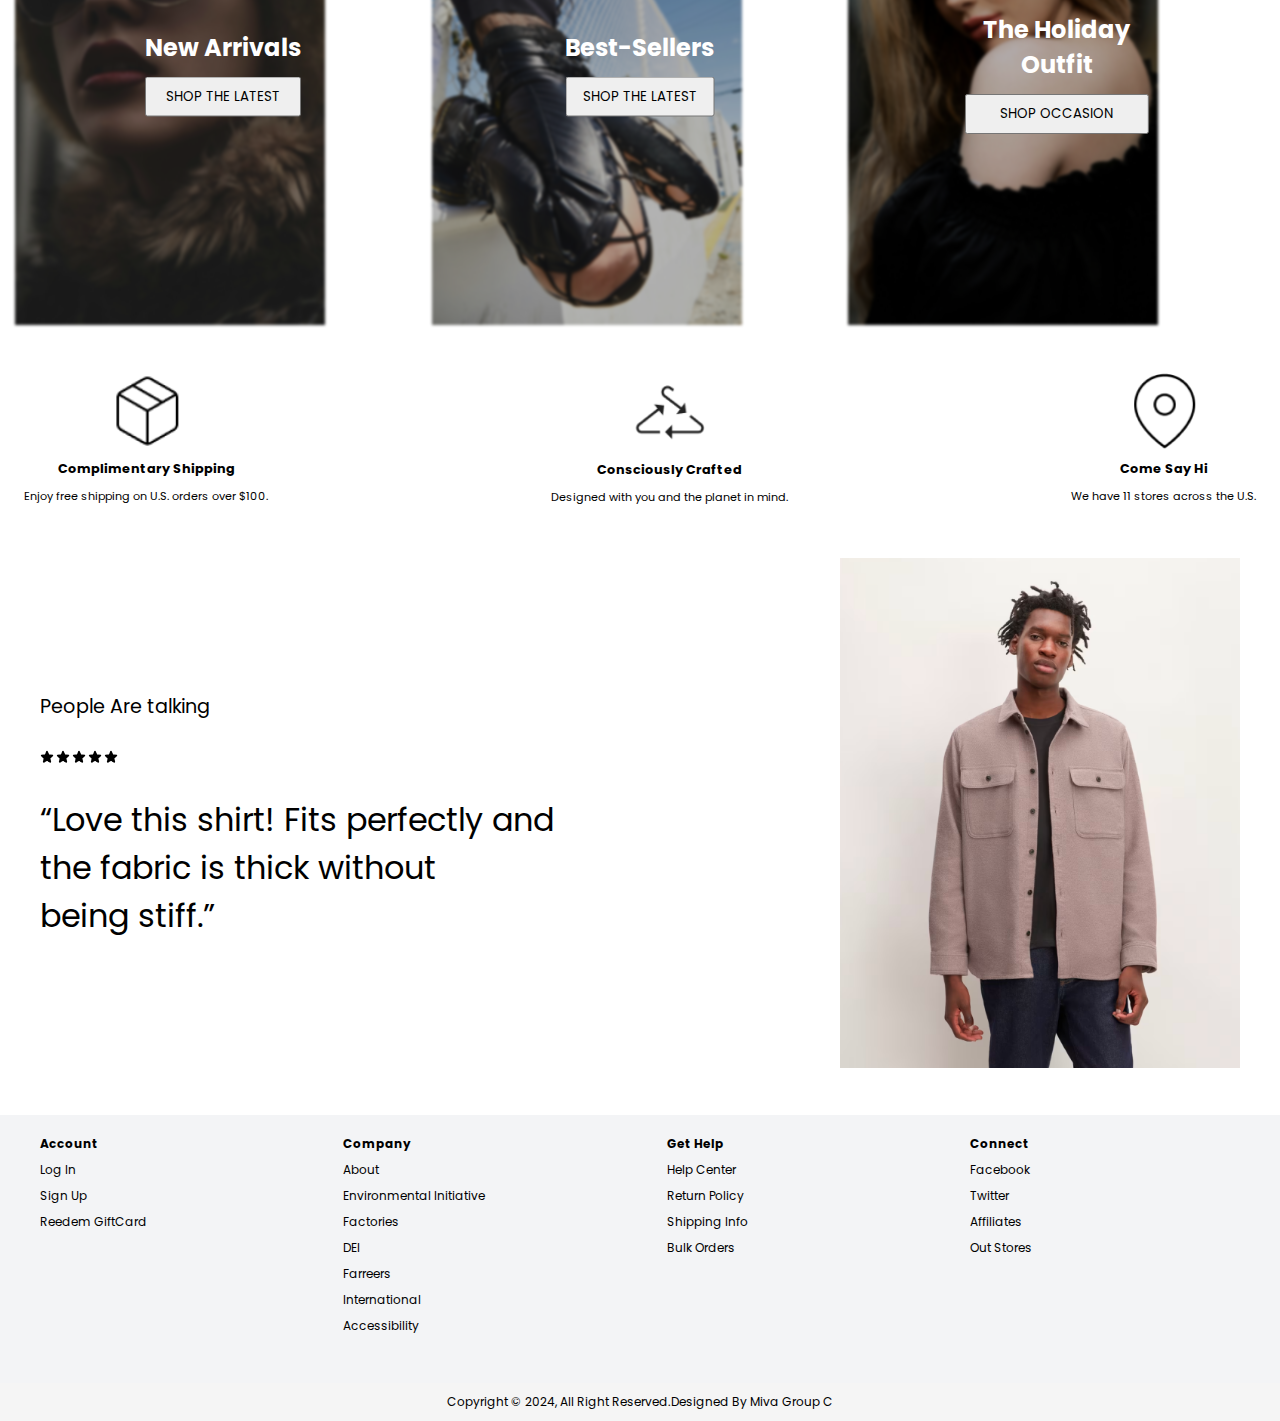
==== commit 7dbf8120: "COMPLETED_UPDATES" ====
--- a/index.html
+++ b/index.html
@@ -4,7 +4,8 @@
     <meta charset="UTF-8" />
     <meta name="viewport" content="width=device-width, initial-scale=1.0" />
     <link rel="stylesheet" href="style.css" />
-    <title>Document</title>
+    <title> VIMMO-JOBS</title>
+    <link rel="icon" href="/assets/logo.png" type="image/png">
     <script defer src="app.js"></script>
   </head>
 
@@ -26,14 +27,14 @@
         <li><a href="/contact/Contact.html">Contact</a></li>
       </ul>
 
-      <div class="nav-icon">
+      <!-- <div class="nav-icon">
             <a href="#"><i class='bx bx-search-alt'></i></a>
             <a href="#"><i class='bx bx-user-circle'></i></a>
             <a href="#"><i class='bx bx-cart'></i></a>
     
           <i class="fa-solid fa-bars" id="menu-icon"></i>
     
-        </div>
+        </div> -->
     </header>
 
     <!-- hero-section  -->
@@ -121,31 +122,21 @@
     <!-- complimentery_section -->
     <div class="compliment">
       <div class="shipping">
-        <svg xmlns="http://www.w3.org/2000/svg" viewBox="0 0 24 24" width="50" height="50" color="#000000" fill="none">
-          <path d="M12 22C11.1818 22 10.4002 21.6698 8.83693 21.0095C4.94564 19.3657 3 18.5438 3 17.1613C3 16.7742 3 10.0645 3 7M12 22C12.8182 22 13.5998 21.6698 15.1631 21.0095C19.0544 19.3657 21 18.5438 21 17.1613V7M12 22L12 11.3548" stroke="currentColor" stroke-width="1.5" stroke-linecap="round" stroke-linejoin="round" />
-          <path d="M8.32592 9.69138L5.40472 8.27785C3.80157 7.5021 3 7.11423 3 6.5C3 5.88577 3.80157 5.4979 5.40472 4.72215L8.32592 3.30862C10.1288 2.43621 11.0303 2 12 2C12.9697 2 13.8712 2.4362 15.6741 3.30862L18.5953 4.72215C20.1984 5.4979 21 5.88577 21 6.5C21 7.11423 20.1984 7.5021 18.5953 8.27785L15.6741 9.69138C13.8712 10.5638 12.9697 11 12 11C11.0303 11 10.1288 10.5638 8.32592 9.69138Z" stroke="currentColor" stroke-width="1.5" stroke-linecap="round" stroke-linejoin="round" />
-          <path d="M6 12L8 13" stroke="currentColor" stroke-width="1.5" stroke-linecap="round" stroke-linejoin="round" />
-          <path d="M17 4L7 9" stroke="currentColor" stroke-width="1.5" stroke-linecap="round" stroke-linejoin="round" />
-      </svg>
+        <img src="/assets/icon1.png" alt="" />
         <div>
           <h2>Complimentary Shipping</h2>
           <p>Enjoy free shipping on U.S. orders over $100.</p>
         </div>
       </div>
       <div class="shipping">
-        <svg xmlns="http://www.w3.org/2000/svg" viewBox="0 0 24 24" width="50" height="50" color="#000000" fill="none">
-          <path d="M13.6177 21.367C13.1841 21.773 12.6044 22 12.0011 22C11.3978 22 10.8182 21.773 10.3845 21.367C6.41302 17.626 1.09076 13.4469 3.68627 7.37966C5.08963 4.09916 8.45834 2 12.0011 2C15.5439 2 18.9126 4.09916 20.316 7.37966C22.9082 13.4393 17.599 17.6389 13.6177 21.367Z" stroke="currentColor" stroke-width="1.5" />
-          <path d="M15.5 11C15.5 12.933 13.933 14.5 12 14.5C10.067 14.5 8.5 12.933 8.5 11C8.5 9.067 10.067 7.5 12 7.5C13.933 7.5 15.5 9.067 15.5 11Z" stroke="currentColor" stroke-width="1.5" />
-      </svg>
+        <img src="/assets/icon 2.png" alt="" />
         <div>
           <h2>Consciously Crafted</h2>
           <p>Designed with you and the planet in mind.</p>
         </div>
       </div>
-      <div class="shipping"><svg xmlns="http://www.w3.org/2000/svg" viewBox="0 0 24 24" width="50" height="50" color="#000000" fill="none">
-        <path d="M4.12572 15.3668L10.1284 11.9903C10.7234 11.6556 11.3252 11.5 12 11.5C12.6748 11.5 13.2766 11.6556 13.8716 11.9903L19.8743 15.3668C20.5697 15.7579 21 16.4937 21 17.2916C21 18.5113 20.0113 19.5 18.7916 19.5H5.20841C3.98874 19.5 3 18.5113 3 17.2916C3 16.4937 3.43034 15.7579 4.12572 15.3668Z" stroke="currentColor" stroke-width="1.5" stroke-linecap="round" stroke-linejoin="round" />
-        <path d="M10 6.40476C10 5.35279 10.8954 4.5 12 4.5C13.1046 4.5 14 5.35279 14 6.40476C14 7.12453 13.5808 7.75106 12.9623 8.07498C12.473 8.33119 12 8.75724 12 9.30952V11.5" stroke="currentColor" stroke-width="1.5" stroke-linecap="round" />
-    </svg>
+      <div class="shipping">
+        <img src="/assets/icon3.png" alt="" />
         <div>
           <h2>Come Say Hi</h2>
           <p>We have 11 stores across the U.S.</p>
--- a/style.css
+++ b/style.css
@@ -15,32 +15,31 @@
   max-width: 2560px;
 }
 .announcement-bar {
-  background-color: #3cd964;
+  /* background-color: #ff0000; */
   color: #000;
   padding: 10px 0;
   font-weight: bold;
-  margin-bottom: 12px;
-  font-weight: normal;
+  /* margin-bottom: 12px; */
+  font-weight: bold;
   width: 100%;
   z-index: 1001;
-  position: sticky;
-  top: 0;
+  /* position: sticky;
+  top: 0; */
 }
 marquee {
   font-size: 18px;
 }
 
 header {
-  position: fixed;
+  /* position: fixed; */
   width: 100%;
-  top: 54px;
+  top: 0px;
   right: 0;
   z-index: 1000;
   display: flex;
   align-items: center;
-  justify-content: space-between;
-  padding: 20px 10%;
-  background-color: #fff;
+  justify-content: space-around;
+  padding: 20px 30px;
 }
 .logo {
   max-width: 80px;
@@ -83,7 +82,7 @@
   cursor: pointer;
 }
 header.sticky {
-  background: white;
+  background: #fdfceb;
   padding: 20px 10%;
   box-shadow: 0px 0px 10px rgb(0 0 0 / 10%);
 }
@@ -94,12 +93,12 @@
 }
 
 .hero-section img {
-  margin-top: 40px;
+  margin-top: 10px;
   position: relative;
   width: 100%;
   object-fit: cover;
   overflow: hidden;
-  /* filter: brightness(0.7) blur(1.5px);xs */
+  filter: brightness(0.7) blur(1.5px);
 
   /* opacity: 0.7; */
 }
@@ -182,8 +181,7 @@
   /* width: 100%; */
 }
 .category-b img {
-  margin: auto;
-  width: 100%;
+  width: 310px;
   height: 510px;
   object-fit: cover;
   transition: all 0.4s;
@@ -193,8 +191,6 @@
   transform: scale(0.9);
 }
 .category-b div {
-  display: flex;
-  flex-direction: column;
   position: relative;
 }
 .arrivals h1 {
@@ -229,8 +225,7 @@
   margin: 12px;
   padding: 12px;
   align-items: center;
-  justify-content: center;
-  gap: 40px;
+  justify-content: space-between;
 }
 .shipping {
   display: flex;
